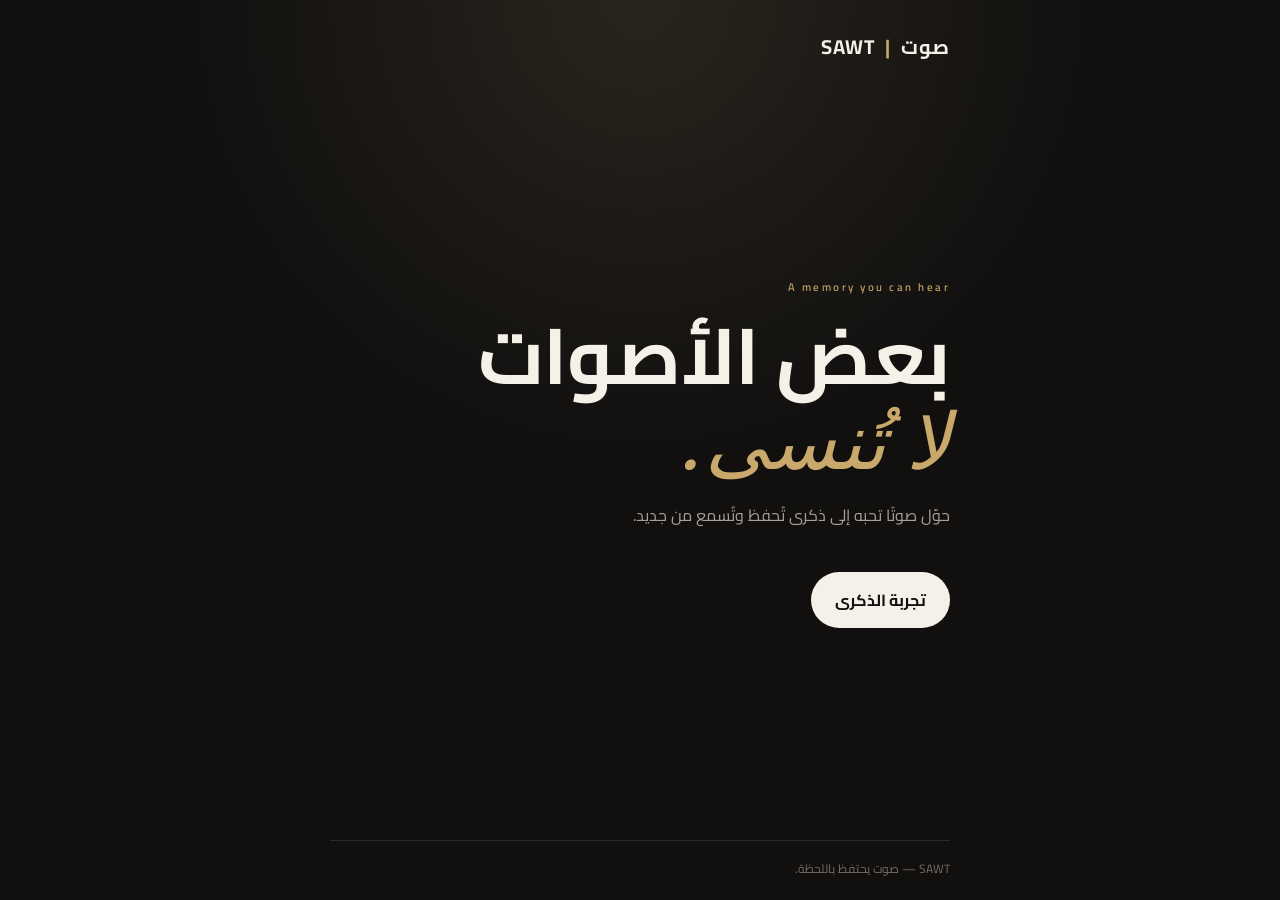
==== index.html @ 79b6709e "Create SAWT website" ====
<!doctype html>
<html lang="ar" dir="rtl">
<head>
<meta charset="utf-8">
<meta name="viewport" content="width=device-width,initial-scale=1">
<title>SAWT | صوت</title>
<link rel="stylesheet" href="style.css">
</head>
<body>
<main class="shell">
  <div class="brand">صوت <span>|</span> SAWT</div>
  <section class="hero">
    <div class="eyebrow">A memory you can hear</div>
    <h1>بعض الأصوات<br><em>لا تُنسى.</em></h1>
    <p>حوّل صوتًا تحبه إلى ذكرى تُحفظ وتُسمع من جديد.</p>
    <a class="button" href="memory.html?id=SAWT-0001">تجربة الذكرى</a>
  </section>
  <footer>SAWT — صوت يحتفظ باللحظة.</footer>
</main>
</body>
</html>
---- style.css ----
@import url('https://fonts.googleapis.com/css2?family=Cairo:wght@400;500;600;700&family=Playfair+Display:ital,wght@0,500;1,500&display=swap');

:root{
  --bg:#11100f; --card:#191817; --text:#f5f0e8; --muted:#a9a197;
  --gold:#c8a96b; --line:rgba(255,255,255,.11);
}
*{box-sizing:border-box}
body{margin:0;background:radial-gradient(circle at 50% 0,#29241d 0,#11100f 42%);color:var(--text);font-family:Cairo,Arial,sans-serif;min-height:100vh}
.shell{width:min(92%,620px);margin:auto;min-height:100vh;display:flex;flex-direction:column;padding:28px 0 20px}
.brand{font-size:20px;font-weight:700;letter-spacing:1px}
.brand span{color:var(--gold);margin:0 5px}
.hero{margin:auto 0;padding:70px 0}
.eyebrow,.small{font-size:11px;letter-spacing:2.5px;color:var(--gold);font-weight:600}
h1{font-size:clamp(46px,12vw,78px);line-height:1.05;margin:18px 0}
h1 em{font-family:"Playfair Display",serif;color:var(--gold);font-weight:500}
.hero p{color:var(--muted);font-size:16px;max-width:430px;line-height:2}
.button{display:inline-block;margin-top:25px;background:var(--text);color:#111;text-decoration:none;padding:13px 24px;border-radius:999px;font-weight:700}
footer{color:#756f68;font-size:12px;border-top:1px solid var(--line);padding-top:16px}
.memory-page{align-items:stretch}
.memory-card{background:linear-gradient(145deg,#1d1b19,#151413);border:1px solid var(--line);border-radius:28px;padding:34px 25px;margin:auto 0;box-shadow:0 25px 70px rgba(0,0,0,.35)}
.memory-id{color:#77716a;font-size:11px;letter-spacing:2px;margin-top:8px;direction:ltr;text-align:right}
.memory-card h1{font-size:30px;margin:28px 0 8px}
.memory-card p{color:var(--muted);line-height:1.9;margin-top:0}
.wave{height:90px;display:flex;align-items:center;justify-content:center;gap:4px;margin:28px 0}
.wave i{display:block;width:3px;border-radius:99px;background:var(--gold);height:var(--h,34px);opacity:.9}
.wave i:nth-child(3n){--h:65px}.wave i:nth-child(4n){--h:48px}.wave i:nth-child(5n){--h:25px}.wave i:nth-child(7n){--h:72px}.wave i:nth-child(9n){--h:42px}
audio{width:100%;margin:8px 0 25px}
.meta{display:grid;grid-template-columns:1fr 1fr;border-top:1px solid var(--line);padding-top:18px;gap:12px}
.meta div{display:flex;flex-direction:column;gap:3px}.meta span{font-size:10px;color:#77716a;text-transform:uppercase;letter-spacing:1.5px}.meta strong{font-size:13px}
.privacy{font-size:11px;color:#6e6963;line-height:1.8;margin:18px 3px}
@media(max-width:480px){.shell{padding-top:22px}.memory-card{padding:27px 20px;border-radius:22px}}
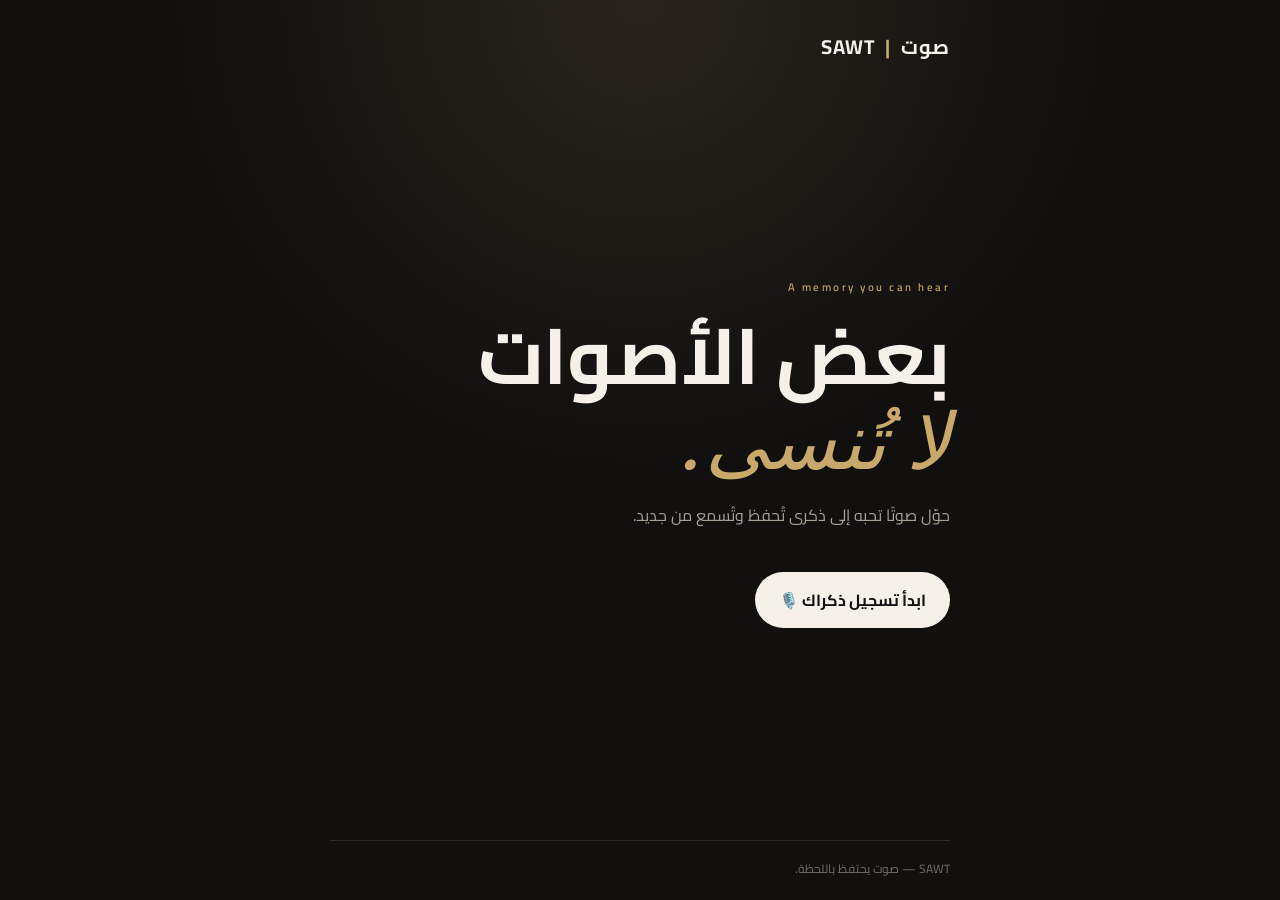
==== commit e88336b4: "Update button text for memory recording" ====
--- a/index.html
+++ b/index.html
@@ -1,21 +1,48 @@
 <!doctype html>
 <html lang="ar" dir="rtl">
+
 <head>
 <meta charset="utf-8">
 <meta name="viewport" content="width=device-width,initial-scale=1">
+
 <title>SAWT | صوت</title>
+
 <link rel="stylesheet" href="style.css">
 </head>
+
 <body>
+
 <main class="shell">
-  <div class="brand">صوت <span>|</span> SAWT</div>
+
+  <div class="brand">
+    صوت <span>|</span> SAWT
+  </div>
+
   <section class="hero">
-    <div class="eyebrow">A memory you can hear</div>
-    <h1>بعض الأصوات<br><em>لا تُنسى.</em></h1>
-    <p>حوّل صوتًا تحبه إلى ذكرى تُحفظ وتُسمع من جديد.</p>
-    <a class="button" href="memory.html?id=SAWT-0001">تجربة الذكرى</a>
+
+    <div class="eyebrow">
+      A memory you can hear
+    </div>
+
+    <h1>
+      بعض الأصوات<br>
+      <em>لا تُنسى.</em>
+    </h1>
+
+    <p>
+      حوّل صوتًا تحبه إلى ذكرى تُحفظ وتُسمع من جديد.
+    </p>
+
+    <a
+      <a class="button" href="memory.html?id=SAWT-0001">ابدأ تسجيل ذكراك 🎙️</a>
+
   </section>
-  <footer>SAWT — صوت يحتفظ باللحظة.</footer>
+
+  <footer>
+    SAWT — صوت يحتفظ باللحظة.
+  </footer>
+
 </main>
+
 </body>
-</html>+</html>
